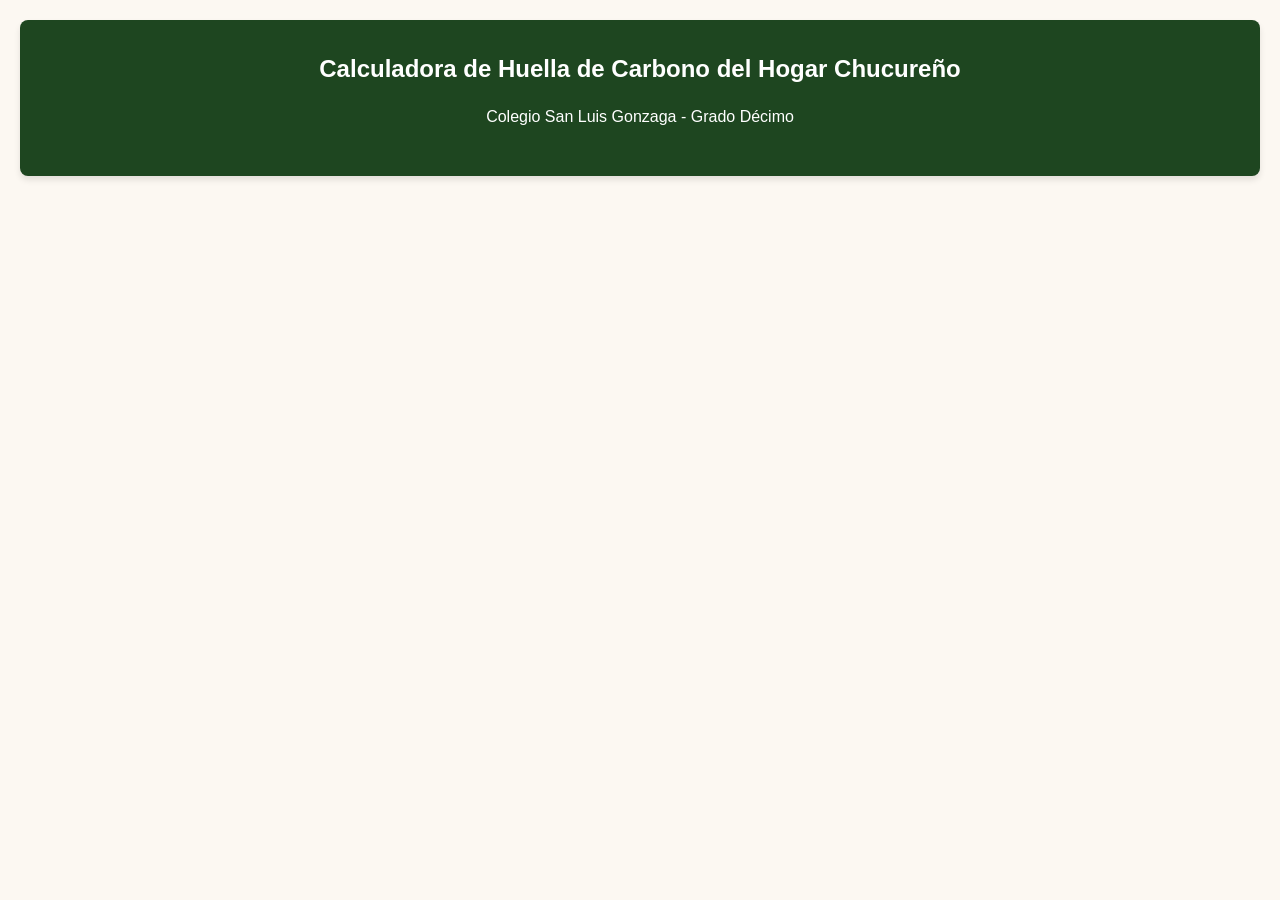
==== index.html @ 5b7bedda "Primer commit: Estructura inicial del proyecto MVP" ====
<!DOCTYPE html>
<html lang="es">
<head>
    <meta charset="UTF-8">
    <title>Calculadora Ambiental Chucureña</title>
    <link rel="stylesheet" href="estilos.css">
</head>
<body>
    <header>
        <h1>Calculadora de Huella de Carbono del Hogar Chucureño</h1>
        <p>Colegio San Luis Gonzaga - Grado Décimo</p>
    </header>
</body>
</html>
---- estilos.css ----
/* ==========================================================================
   ESTILOS INSTITUCIONALES - CALCULADORA DE HUELLA DE CARBONO CHUCUREÑA
   Inspirado en los colores de la Serranía de los Yariguíes y la producción local
   ========================================================================== */

:root {
    --verde-yariguies: #1e4620;
    --marron-cacao: #4a2c11;
    --crema-suave: #fcf8f2;
    --rojo-alerta: #c0392b;
    --amarillo-alerta: #f39c12;
    --verde-salud: #27ae60;
}

body {
    font-family: 'Segoe UI', Tahoma, Geneva, Verdana, sans-serif;
    background-color: var(--crema-suave);
    color: #333;
    line-height: 1.6;
    margin: 0;
    padding: 20px;
}

header {
    background-color: var(--verde-yariguies);
    color: white;
    padding: 30px;
    text-align: center;
    border-radius: 8px;
    box-shadow: 0 4px 6px rgba(0,0,0,0.1);
    margin-bottom: 30px;
}

header h1 {
    margin: 0;
    font-size: 24px;
}

fieldset {
    background: white;
    border: 2px solid var(--marron-cacao);
    border-radius: 6px;
    padding: 20px;
    margin-bottom: 25px;
}

legend {
    font-weight: bold;
    color: var(--marron-cacao);
    padding: 0 10px;
    font-size: 18px;
}

label {
    display: inline-block;
    margin: 8px 0;
    cursor: pointer;
    font-size: 16px;
}

div {
    border-radius: 15px;
    
}

table {
    width: 100%;
    border-collapse: collapse;
    margin: 25px 0;
    background: white;
    margin-bottom: 100px;
}

th {
    background-color: var(--marron-cacao);
    color: white;
    padding: 12px;
}

td {
    padding: 12px;
    border: 1px solid #ddd;
    text-align: center;
}

/* Zonas de Diagnóstico Dinámico por Anclas */
.zona-resultado {
    margin-top: 20px;
    padding: 30px;
    border-radius: 8px;
    color: white;
    box-shadow: 0 4px 6px rgba(0,0,0,0.15);
    /* Margen gigante inferior para forzar el foco visual del enlace nativo */
    margin-bottom: 350px; 
}

.cocina { background-color: var(--verde-salud); border-left: 10px solid #1e6b38; }
.transporte { background-color: var(--amarillo-alerta); border-left: 10px solid #b77507; color: #111; }
.roja { background-color: var(--rojo-alerta); border-left: 10px solid #821c11; }

.verde { background-color: var(--verde-salud); border-left: 10px solid #1e6b38; }
.amarilla { background-color: var(--amarillo-alerta); border-left: 10px solid #b77507; color: #111; }
.negro {background-color: #5c4747; border-left: 10 px solid #111;}



.zona-resultado h2 { margin-top: 0; }
.zona-resultado a { color: white; background: rgba(0,0,0,0.2); padding: 10px 20px; text-decoration: none; border-radius: 16px; display: inline-block; margin-top: 30px; }
.zona-resultado a:hover { background: rgba(0,0,0,0.4); }
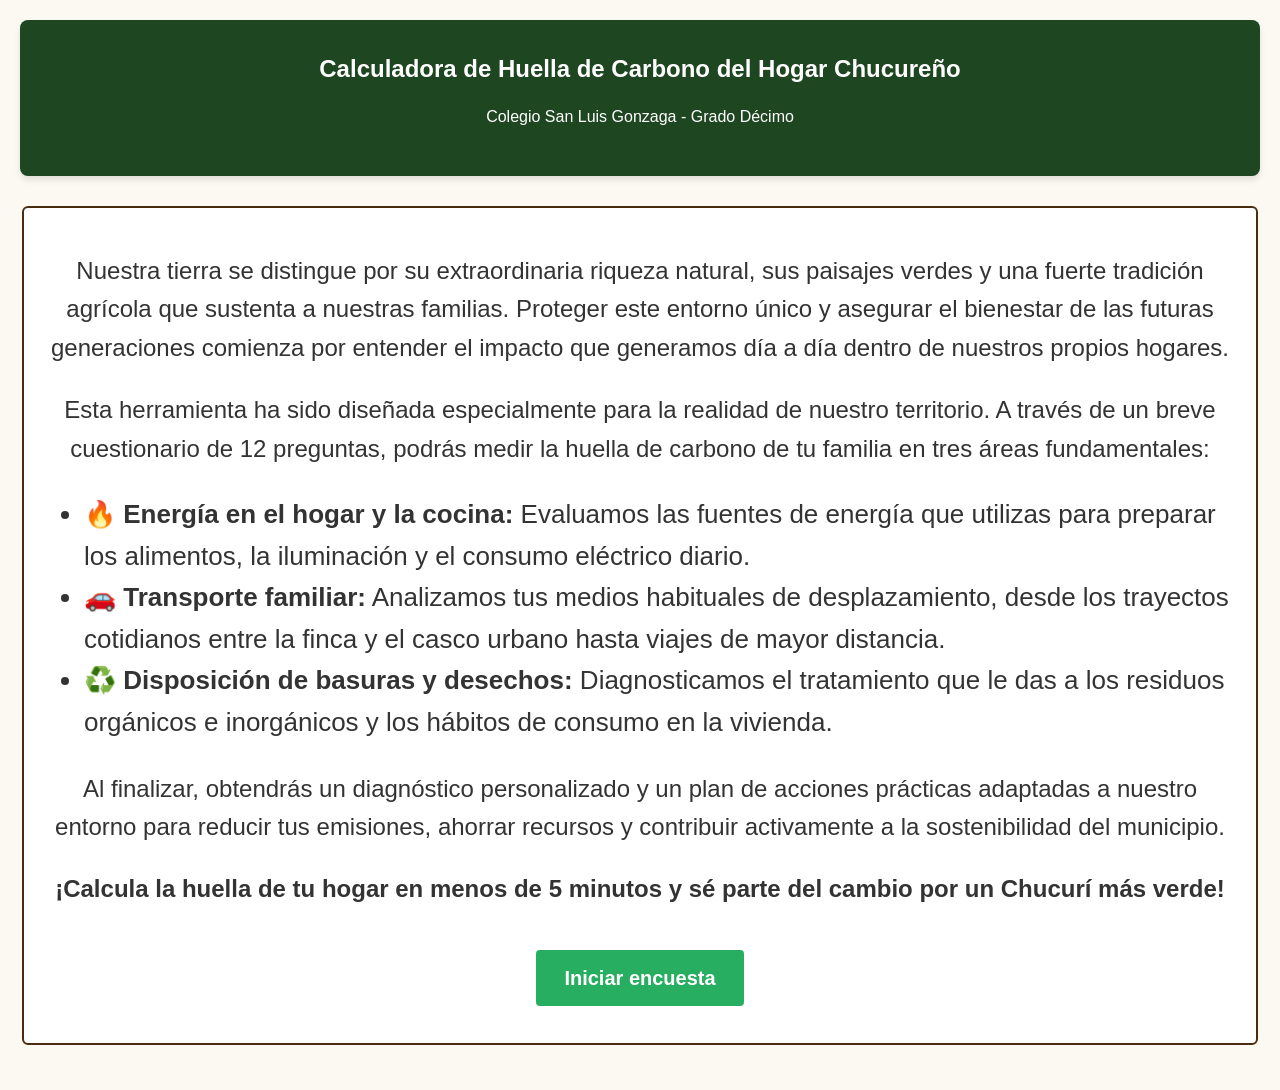
==== commit c83f0584: "Actualización introducción en index.html y ajuste del estilo del texto introductorio en estilos.css" ====
--- a/index.html
+++ b/index.html
@@ -10,5 +10,29 @@
         <h1>Calculadora de Huella de Carbono del Hogar Chucureño</h1>
         <p>Colegio San Luis Gonzaga - Grado Décimo</p>
     </header>
+    <main>
+        <fieldset>
+            <p class="intro">Nuestra tierra se distingue por su extraordinaria riqueza natural, sus paisajes 
+                verdes y una fuerte tradición agrícola que sustenta a nuestras familias. Proteger este entorno único y asegurar el bienestar 
+                de las futuras generaciones comienza por entender el impacto que generamos día a día dentro de nuestros propios hogares.</p>
+            <p class="intro">Esta herramienta ha sido diseñada especialmente para la realidad de nuestro 
+                territorio. A través de un breve cuestionario de 12 preguntas, podrás medir la huella de carbono de tu familia en tres 
+                áreas fundamentales:</p>
+            <ul style="font-size: 26px;">
+                <li>🔥<strong> Energía en el hogar y la cocina:</strong> Evaluamos las fuentes de energía que utilizas para preparar 
+                    los alimentos, la iluminación y el consumo eléctrico diario.</li>
+                <li>🚗 <strong>Transporte familiar:</strong> Analizamos tus medios habituales de desplazamiento, desde los trayectos 
+                    cotidianos entre la finca y el casco urbano hasta viajes de mayor distancia.</li>
+                <li>♻️ <strong>Disposición de basuras y desechos:</strong> Diagnosticamos el tratamiento que le das a los residuos 
+                    orgánicos e inorgánicos y los hábitos de consumo en la vivienda.</li>
+            </ul>
+            <p class="intro">Al finalizar, obtendrás un diagnóstico personalizado y un plan de acciones 
+                prácticas adaptadas a nuestro entorno para reducir tus emisiones, ahorrar recursos y contribuir activamente a la sostenibilidad 
+                del municipio.</p>
+            <p class="intro"><strong>¡Calcula la huella de tu hogar en menos de 5 minutos y sé parte del cambio por un Chucurí más verde!</strong></p>
+            <div class="centrado">
+            <a href="energia.html" class="boton">Iniciar encuesta</a></div>
+        </fieldset>
+    </main>
 </body>
 </html>
--- a/estilos.css
+++ b/estilos.css
@@ -93,6 +93,30 @@
     /* Margen gigante inferior para forzar el foco visual del enlace nativo */
     margin-bottom: 350px; 
 }
+.intro {
+    text-align: center;
+    font-size: 24px;
+}
+.centrado {
+    display: flex;
+    justify-content: center;
+    align-items: center;
+    height: 10vh;
+}
+.boton {
+    display: inline-block;
+    background-color: var(--verde-salud);
+    color: white;
+    font-size: 20px;
+    padding: 12px 28px;
+    text-decoration: none;
+    border-radius: 4px;
+    font-weight: bold;
+    transition: background 0.3s;
+}
+.boton:hover{
+    background-color: var(--verde-yariguies);
+}
 
 .cocina { background-color: var(--verde-salud); border-left: 10px solid #1e6b38; }
 .transporte { background-color: var(--amarillo-alerta); border-left: 10px solid #b77507; color: #111; }
